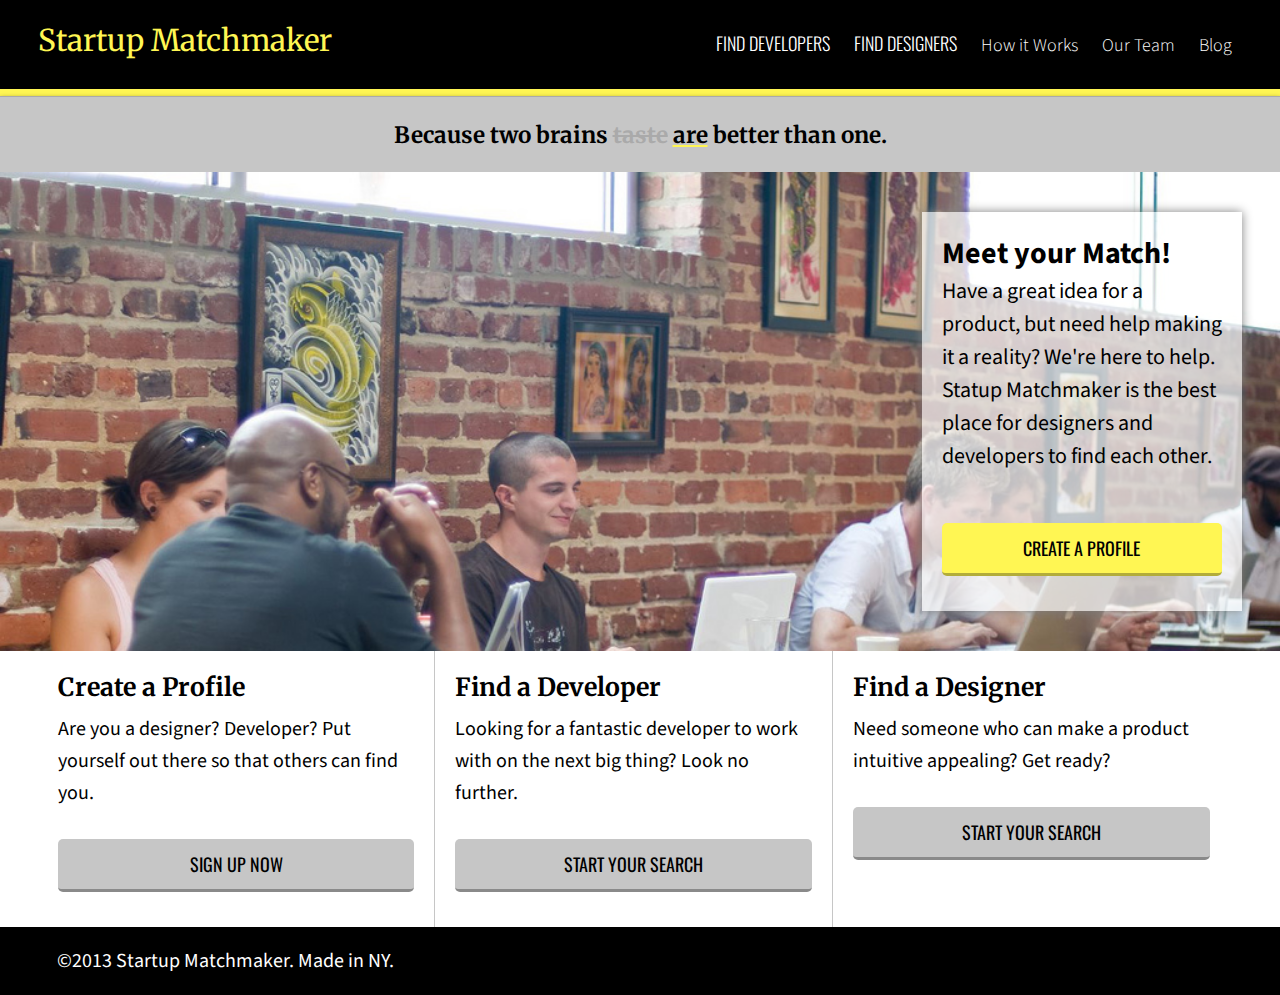
==== index.html @ 8ec3ced0 "initial commit" ====
<!DOCTYPE html>
<html>
<head>
	<title>Startup Matchmaker</title>
	<meta charset="utf-8">
  	<meta name="description" content="">
  	<meta name="keywords" content="">
  	<link rel="stylesheet" type="text/css" href="./css/normalize.css">
	<link rel="stylesheet" type="text/css" href="./css/styles.css">
	<link rel="stylesheet" href="http://fonts.googleapis.com/css?family=Source+Sans+Pro:400,700%7COswald:700%7CMerriweather:700,700italic">
</head>
<body>
	<header>
		<div class="container clearfix">
			<h1>Startup Matchmaker</h1>
			<ul class="nav-bar">
				<li class="bold"><a href="developers.html" target="blank">FIND DEVELOPERS</a></li>
				<li class="bold"><a href="designers.html">FIND DESIGNERS</li></li>
				<li><a href="">How it Works</a></li>
				<li><a href="">Our Team</a></li>
				<li><a href="">Blog</a></li>
			</ul>
		</div>
	</header>
	
	<section class="tagline">
		<h2>Because two brains <del>taste</del> <ins>are</ins> better than one.</h2>
	</section>

	<section class="intro">
		<div class="container">
			<div class="box-right">
				<h3>Meet your Match!</h3>
				<p>Have a great idea for a product, but need help making it a reality? We're here to help. Statup Matchmaker is the best place for designers and developers to find each other.</p>
				<a href="" class="button yellow uppercase">create a profile</a>
			</div>
		</div>	
	</section>
	
	<section class="teasers clearfix">
		<div class="container">
			<ul class="teasers-block">
				<li>
					<h4>Create a Profile</h4>
					<p>Are you a designer? Developer? Put yourself out there so that others can find you.</p>
					<a href="" class="uppercase button">sign up now</a>
				</li>
			</ul>
			<ul class="teasers-block">
				<li>
					<h4>Find a Developer</h4>
					<p>Looking for a fantastic developer to work with on the next big thing? Look no further.</p>
					<a href="" class="uppercase button">start your search</a>
				</li>
			</ul>
			<ul class="teasers-block">
				<li>
					<h4>Find a Designer</h4>
					<p>Need someone who can make a product intuitive appealing? Get ready?</p>
					<a href="" class="uppercase button">start your search</a>
				</li>
			</ul>
		</div>
	</section>
	
	<footer>
		<div class="container">
			<span>©2013 Startup Matchmaker. Made in NY.</span>
		</div>
	</footer>
</body>
</html>
---- css/styles.css ----
* {
  box-sizing: border-box;
}

.clearfix:before,
.clearfix:after {
    content: " ";
    display: table;
}

.clearfix:after {
    clear: both;
}

.container {
	width: 94%;
 	margin: 0 auto;
}

body {
	font-family: 'Source Sans Pro', sans-serif;
}

h1, h2, .teasers-block h4 {
	font-family: 'Merriweather', serif;
}

a {
	font-family: 'Oswald', sans-serif;
	text-decoration: none;
}

html {
	font-size: 20px;
}

header {
	width: 100%;
	background-color: black;
	border-bottom: solid 7px #FFF653;
}

header h1 {
	color: #FFF653;
	padding: 5px 0;
	font-size: 30px;
	font-family: Merriweather;
	font-weight: 400;
	margin: 16px 0;
	float: left;
}

.nav-bar {
	float: right;
}

.uppercase {
	text-transform: uppercase;
}

header ul {
	display: inline-block;
}

header a {
	text-decoration: none;
	color: white;
	font-weight: 300;
	font-size: 18px;
}

.active {
	background-color: grey;
}

.nav-bar a:hover:not(.active) {
	color: #FFF653;
}

header li {
	display: inline-block;
	padding: 30px 10px;
}

header li:nth-child(n+3) a {
	font-family: 'Source Sans Pro', sans-serif;
	text-transform: none;
}

del {
	color:#AAAAAA;
}

ins {
	text-decoration-color: #FFF653;
}

.tagline p {
	margin: 0;
}

.tagline {
	background-color: #C6C6C6;
	text-align: center;
	font-size: 15px; 
	padding: 5px 0;
	border-top: 1px solid #AAA;
	box-shadow: 0px 2px 5px rgba(0, 0, 0, 0.5);	
}

.intro {
	background: url("../images/coworking.jpg") no-repeat center top;
	background-size: cover;
	padding: 40px 0;
	width: auto;
}

.box-right	{
	font-family: 'Source Sans Pro';	
	background-color: rgba(255, 255, 255, 0.7);
	margin-left: auto;
	width: 320px;
	padding: 20px;
	box-shadow: 0px 0px 10px grey;	
}


.box-right h3 {
	font-weight: bold;
	font-size: 30px;
	margin: 0;
}

.box-right	p {
	font-size: 22px;
	line-height: 1.5;
	margin: 0px 0px 50px 0px;
}

.button {
	color: #000;
	font-size: 18px;
	background-color: #C6C6C6;
	padding: 12px 20px 12px 20px;
	border-radius: 5px;
	display: block;
	text-align: center;
	border-bottom: 3px solid rgba(0,0,0,0.3);
/*	box-shadow: 0px 2px 5px grey;
*/	margin: 15px 0;	
}

.yellow {
	background-color: #FFF653;
}

.teasers-block {
	float: left;
	width: 33%;
	list-style-type: none;
	border-right: 1px solid #C6C6C6;
	padding: 20px;
}

.teasers-block h4, p, ul {
	margin: 0;
}

.teasers-block h4 {
	font-size: 25px;
}

.teasers-block ul {
	padding: 0;
}

.teasers-block p {
	margin-bottom: 30px;
	line-height: 1.6;
	margin-top: 10px;
}

.teasers-block:last-child {
	border-right: none;
}

footer {
	background-color: #000;
	color: white;
	padding: 20px;
}

/*.bg-color {
	background-color: #C6C6C6;
}*/

.main {
	background-color: #C6C6C6;
}

.profile {
	float: left;
	max-width: 280px;
	margin: 15px 15px 15px 0px;
	background-color: white;
	padding: 10px;
}

.profile img {
	max-width: 100%;
}

.profile ul {
	padding: 0;
}

.profile li {
	display: inline-block;
	background-color: grey;
	border-radius: 15px;
	color: white;
	padding: 5px 10px;
	font-size: 12px;
}

.image p {
	color: #AAAAAA;
	text-align: center;
	padding: 110px 10px;
	font-size: 30px;
}
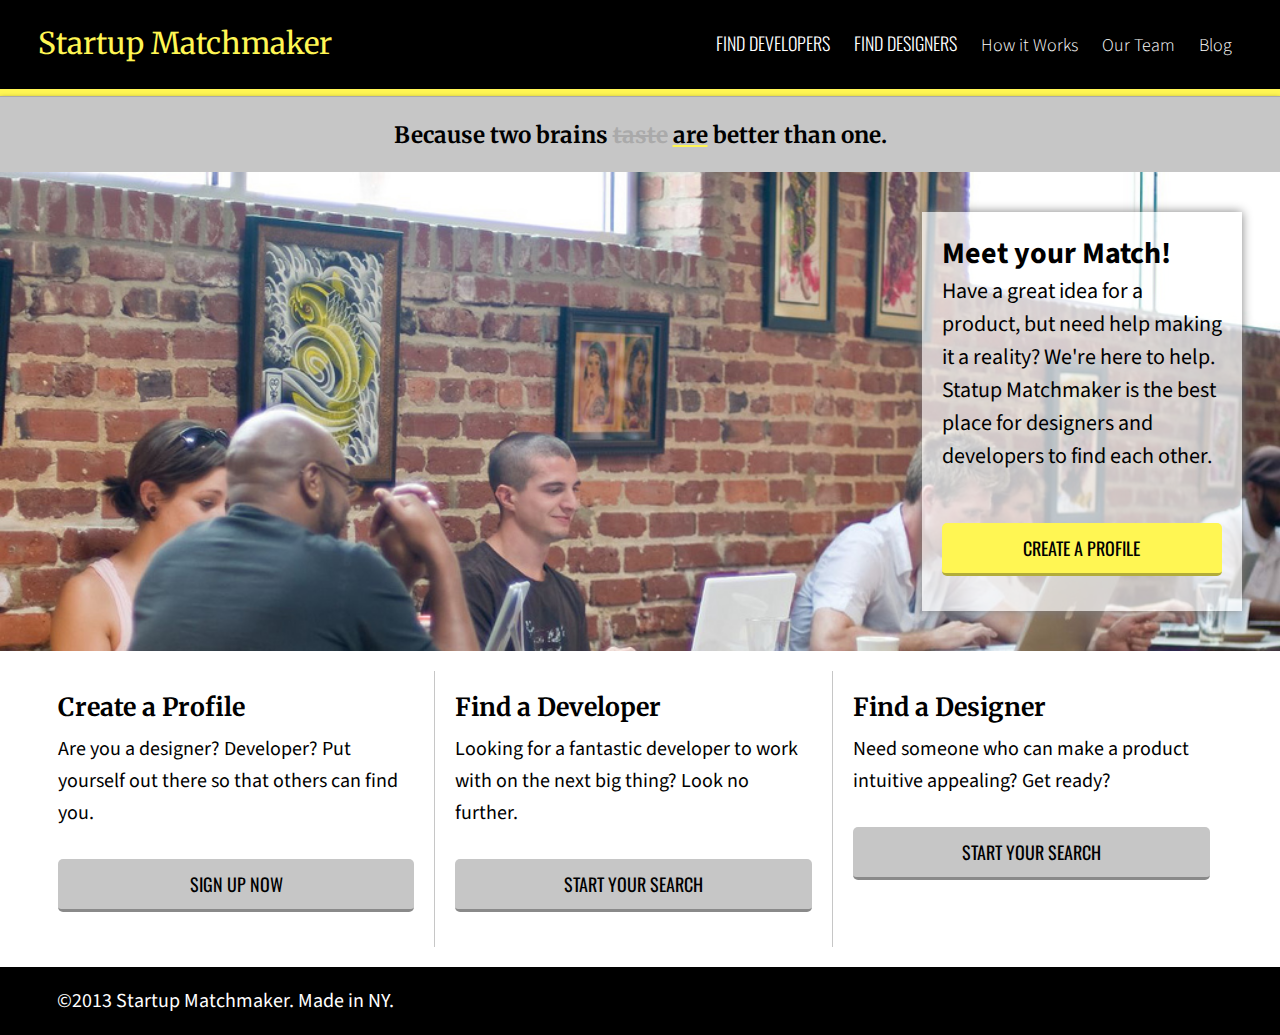
==== commit 03460c0e: "add link to home page" ====
--- a/index.html
+++ b/index.html
@@ -12,10 +12,10 @@
 <body>
 	<header>
 		<div class="container clearfix">
-			<h1>Startup Matchmaker</h1>
+			<h1><a href="index.html" class="home">Startup Matchmaker</a></h1>
 			<ul class="nav-bar">
 				<li class="bold"><a href="developers.html" target="blank">FIND DEVELOPERS</a></li>
-				<li class="bold"><a href="designers.html">FIND DESIGNERS</li></li>
+				<li class="bold"><a href="designers.html" target="blank">FIND DESIGNERS</a></li>
 				<li><a href="">How it Works</a></li>
 				<li><a href="">Our Team</a></li>
 				<li><a href="">Blog</a></li>
--- a/css/styles.css
+++ b/css/styles.css
@@ -47,6 +47,15 @@
 	font-family: Merriweather;
 	font-weight: 400;
 	margin: 16px 0;
+	float: left;
+}
+
+.home {
+	color: #FFF653;
+	padding: 3px 0;
+	font-size: 30px;
+	font-family: Merriweather;
+	font-weight: 400;
 	float: left;
 }
 
@@ -160,6 +169,7 @@
 	list-style-type: none;
 	border-right: 1px solid #C6C6C6;
 	padding: 20px;
+	margin: 20px 0px;
 }
 
 .teasers-block h4, p, ul {
